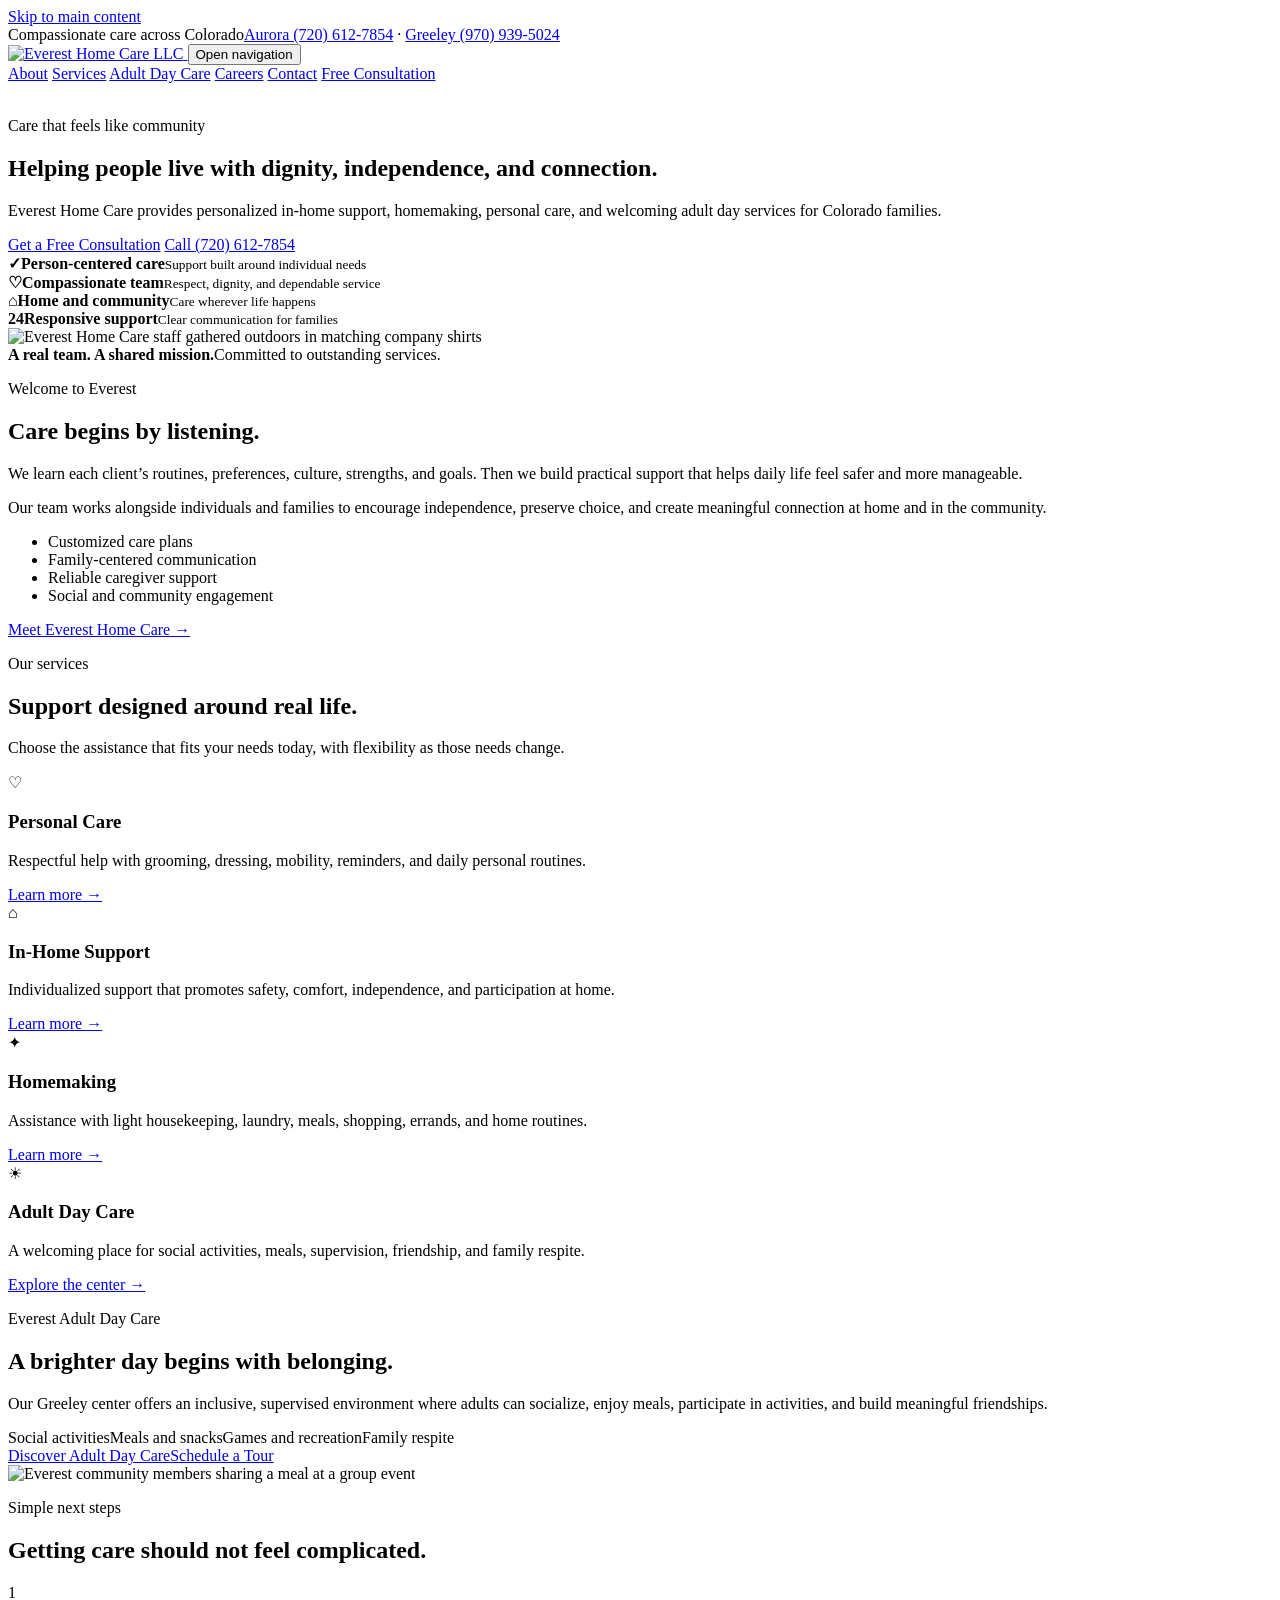
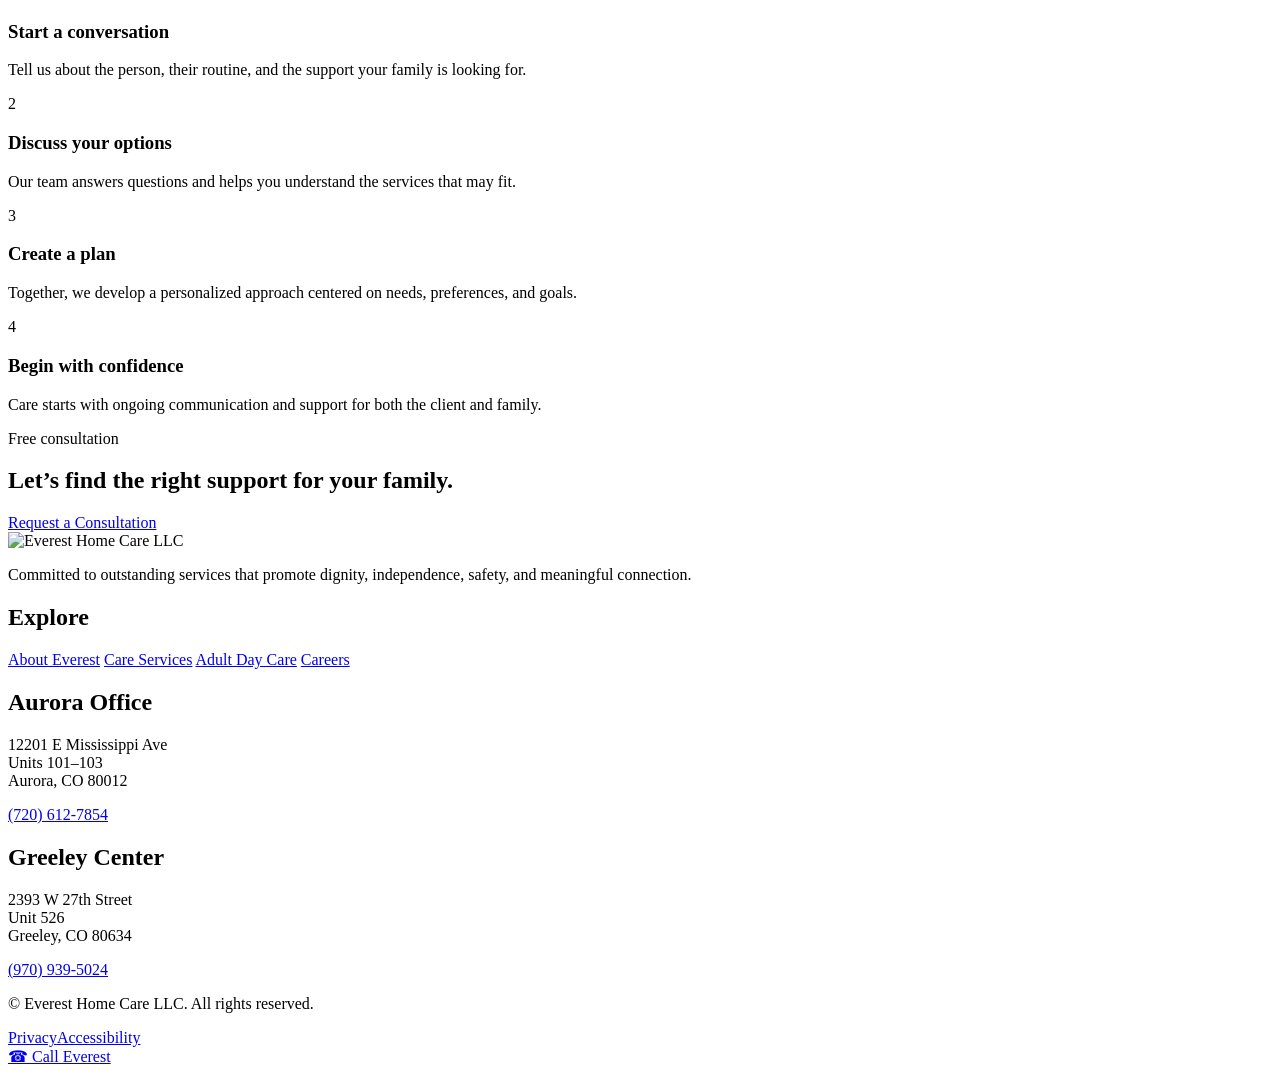
==== index.html @ 933181b7 "Add files via upload" ====
<!doctype html>
<html lang="en">
<head>
  <meta charset="utf-8">
  <meta name="viewport" content="width=device-width, initial-scale=1">
  <meta name="description" content="Personal care, in-home support, homemaking, and adult day care for Colorado families.">
  <meta name="theme-color" content="#08295b">
  <meta property="og:title" content="Everest Home Care | Compassionate Care in Colorado">
  <meta property="og:description" content="Personal care, in-home support, homemaking, and adult day care for Colorado families.">
  <meta property="og:type" content="website">
  <meta property="og:image" content="assets/images/community-outing.jpg">
  <title>Everest Home Care | Compassionate Care in Colorado</title>
  <link rel="icon" type="image/png" href="assets/images/favicon.png">
  <link rel="preconnect" href="https://fonts.googleapis.com">
  <link rel="preconnect" href="https://fonts.gstatic.com" crossorigin>
  <link href="https://fonts.googleapis.com/css2?family=DM+Sans:wght@400;500;600;700&family=Libre+Baskerville:wght@700&display=swap" rel="stylesheet">
  <link rel="stylesheet" href="assets/styles.css">
  
</head>
<body>
<a class="skip-link" href="#main">Skip to main content</a>
<div class="topbar"><div class="container"><span>Compassionate care across Colorado</span><span><a href="tel:+17206127854">Aurora (720) 612-7854</a> · <a href="tel:+19709395024">Greeley (970) 939-5024</a></span></div></div>

<header class="site-header">
  <div class="container nav-inner">
    <a class="logo-link" href="index.html" aria-label="Everest Home Care homepage">
      <img src="assets/images/everest-logo.png" alt="Everest Home Care LLC">
    </a>
    <button class="menu-toggle" aria-expanded="false" aria-controls="site-nav">
      <span></span><span></span><span></span><span class="sr-only">Open navigation</span>
    </button>
    <nav id="site-nav" class="site-nav" aria-label="Main navigation">
      <a href="about.html">About</a>
      <a href="services.html">Services</a>
      <a href="adult-day-care.html">Adult Day Care</a>
      <a href="careers.html">Careers</a>
      <a href="contact.html">Contact</a>
      <a class="button button-small" href="contact.html#consultation">Free Consultation</a>
    </nav>
  </div>
</header>

<main id="main">
<section class="hero">
  <img class="hero-bg" src="assets/images/community-outing.jpg" alt="">
  <div class="hero-overlay"></div>
  <div class="container hero-content reveal">
    <p class="eyebrow light">Care that feels like community</p>
    <h1>Helping people live with dignity, independence, and connection.</h1>
    <p>Everest Home Care provides personalized in-home support, homemaking, personal care, and welcoming adult day services for Colorado families.</p>
    <div class="button-row">
      <a class="button button-primary" href="contact.html#consultation">Get a Free Consultation</a>
      <a class="button button-ghost" href="tel:+17206127854">Call (720) 612-7854</a>
    </div>
  </div>
</section>

<section class="trust-strip">
  <div class="container trust-grid">
    <div><b>✓</b><span><strong>Person-centered care</strong><small>Support built around individual needs</small></span></div>
    <div><b>♡</b><span><strong>Compassionate team</strong><small>Respect, dignity, and dependable service</small></span></div>
    <div><b>⌂</b><span><strong>Home and community</strong><small>Care wherever life happens</small></span></div>
    <div><b>24</b><span><strong>Responsive support</strong><small>Clear communication for families</small></span></div>
  </div>
</section>

<section class="section">
  <div class="container split">
    <div class="photo-stack reveal">
      <img src="assets/images/everest-team.jpg" alt="Everest Home Care staff gathered outdoors in matching company shirts">
      <div class="photo-label"><strong>A real team. A shared mission.</strong><span>Committed to outstanding services.</span></div>
    </div>
    <div class="prose reveal">
      <p class="eyebrow">Welcome to Everest</p>
      <h2>Care begins by listening.</h2>
      <p>We learn each client’s routines, preferences, culture, strengths, and goals. Then we build practical support that helps daily life feel safer and more manageable.</p>
      <p>Our team works alongside individuals and families to encourage independence, preserve choice, and create meaningful connection at home and in the community.</p>
      <ul class="check-list">
        <li>Customized care plans</li>
        <li>Family-centered communication</li>
        <li>Reliable caregiver support</li>
        <li>Social and community engagement</li>
      </ul>
      <a class="text-link" href="about.html">Meet Everest Home Care →</a>
    </div>
  </div>
</section>

<section class="section soft" id="services">
  <div class="container">
    <div class="section-heading reveal">
      <p class="eyebrow">Our services</p>
      <h2>Support designed around real life.</h2>
      <p>Choose the assistance that fits your needs today, with flexibility as those needs change.</p>
    </div>
    <div class="cards four">
      <article class="card reveal"><span class="icon">♡</span><h3>Personal Care</h3><p>Respectful help with grooming, dressing, mobility, reminders, and daily personal routines.</p><a href="services.html#personal-care">Learn more →</a></article>
      <article class="card reveal"><span class="icon">⌂</span><h3>In-Home Support</h3><p>Individualized support that promotes safety, comfort, independence, and participation at home.</p><a href="services.html#in-home">Learn more →</a></article>
      <article class="card reveal"><span class="icon">✦</span><h3>Homemaking</h3><p>Assistance with light housekeeping, laundry, meals, shopping, errands, and home routines.</p><a href="services.html#homemaking">Learn more →</a></article>
      <article class="card dark reveal"><span class="icon">☀</span><h3>Adult Day Care</h3><p>A welcoming place for social activities, meals, supervision, friendship, and family respite.</p><a href="adult-day-care.html">Explore the center →</a></article>
    </div>
  </div>
</section>

<section class="section navy">
  <div class="container split reverse">
    <div class="prose reveal">
      <p class="eyebrow light">Everest Adult Day Care</p>
      <h2>A brighter day begins with belonging.</h2>
      <p>Our Greeley center offers an inclusive, supervised environment where adults can socialize, enjoy meals, participate in activities, and build meaningful friendships.</p>
      <div class="pill-grid">
        <span>Social activities</span><span>Meals and snacks</span><span>Games and recreation</span><span>Family respite</span>
      </div>
      <div class="button-row"><a class="button button-light" href="adult-day-care.html">Discover Adult Day Care</a><a class="button button-ghost" href="contact.html#tour">Schedule a Tour</a></div>
    </div>
    <img class="rounded-photo reveal" src="assets/images/community-meal.jpg" alt="Everest community members sharing a meal at a group event">
  </div>
</section>

<section class="section">
  <div class="container">
    <div class="section-heading center reveal"><p class="eyebrow">Simple next steps</p><h2>Getting care should not feel complicated.</h2></div>
    <div class="steps">
      <article class="reveal"><span>1</span><h3>Start a conversation</h3><p>Tell us about the person, their routine, and the support your family is looking for.</p></article>
      <article class="reveal"><span>2</span><h3>Discuss your options</h3><p>Our team answers questions and helps you understand the services that may fit.</p></article>
      <article class="reveal"><span>3</span><h3>Create a plan</h3><p>Together, we develop a personalized approach centered on needs, preferences, and goals.</p></article>
      <article class="reveal"><span>4</span><h3>Begin with confidence</h3><p>Care starts with ongoing communication and support for both the client and family.</p></article>
    </div>
  </div>
</section>

<section class="cta">
  <div class="container reveal">
    <div><p class="eyebrow light">Free consultation</p><h2>Let’s find the right support for your family.</h2></div>
    <a class="button button-primary" href="contact.html#consultation">Request a Consultation</a>
  </div>
</section>
</main>

<footer class="site-footer">
  <div class="container footer-grid">
    <div class="footer-about">
      <img src="assets/images/everest-logo.png" alt="Everest Home Care LLC">
      <p>Committed to outstanding services that promote dignity, independence, safety, and meaningful connection.</p>
    </div>
    <div>
      <h2>Explore</h2>
      <a href="about.html">About Everest</a>
      <a href="services.html">Care Services</a>
      <a href="adult-day-care.html">Adult Day Care</a>
      <a href="careers.html">Careers</a>
    </div>
    <div>
      <h2>Aurora Office</h2>
      <p>12201 E Mississippi Ave<br>Units 101–103<br>Aurora, CO 80012</p>
      <a href="tel:+17206127854">(720) 612-7854</a>
    </div>
    <div>
      <h2>Greeley Center</h2>
      <p>2393 W 27th Street<br>Unit 526<br>Greeley, CO 80634</p>
      <a href="tel:+19709395024">(970) 939-5024</a>
    </div>
  </div>
  <div class="container footer-bottom">
    <p>© <span data-year></span> Everest Home Care LLC. All rights reserved.</p>
    <div><a href="privacy.html">Privacy</a><a href="accessibility.html">Accessibility</a></div>
  </div>
</footer>
<a class="mobile-call" href="tel:+17206127854">☎ Call Everest</a>
<script src="assets/script.js"></script>

</body></html>
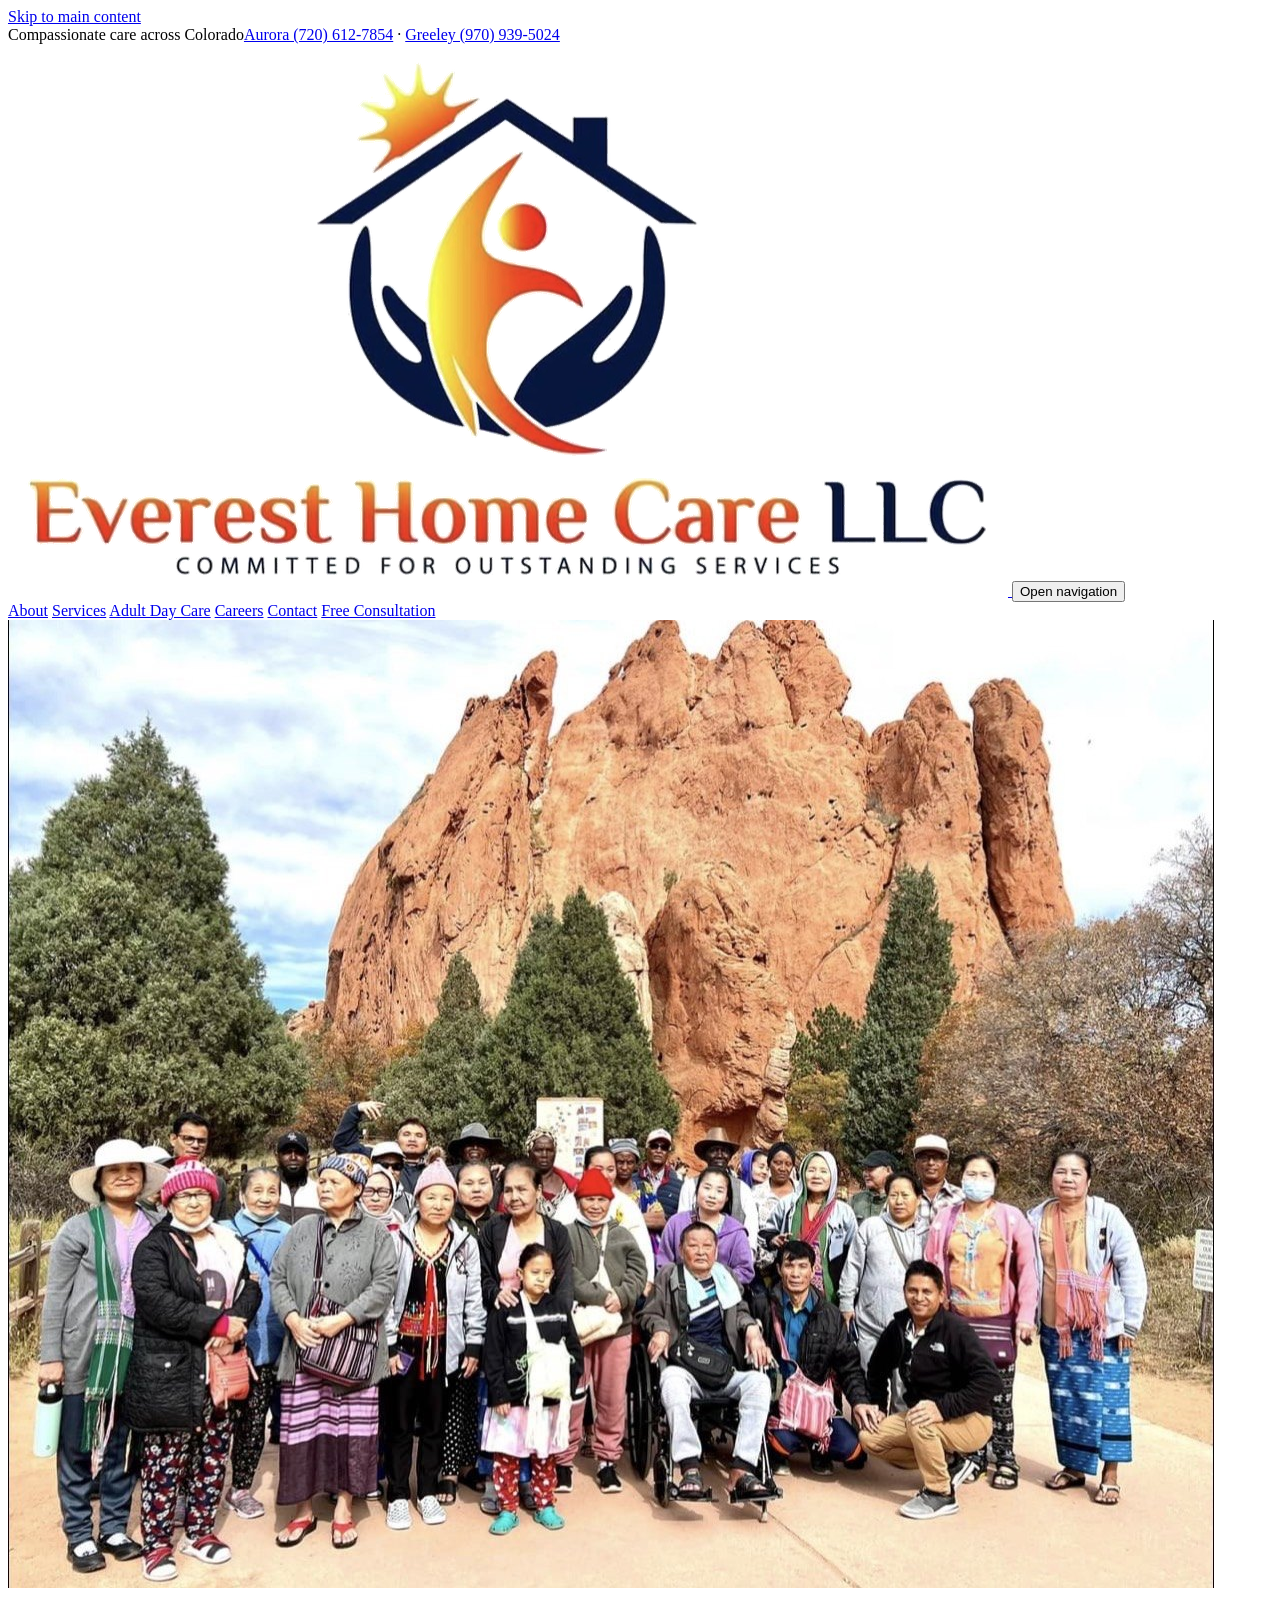
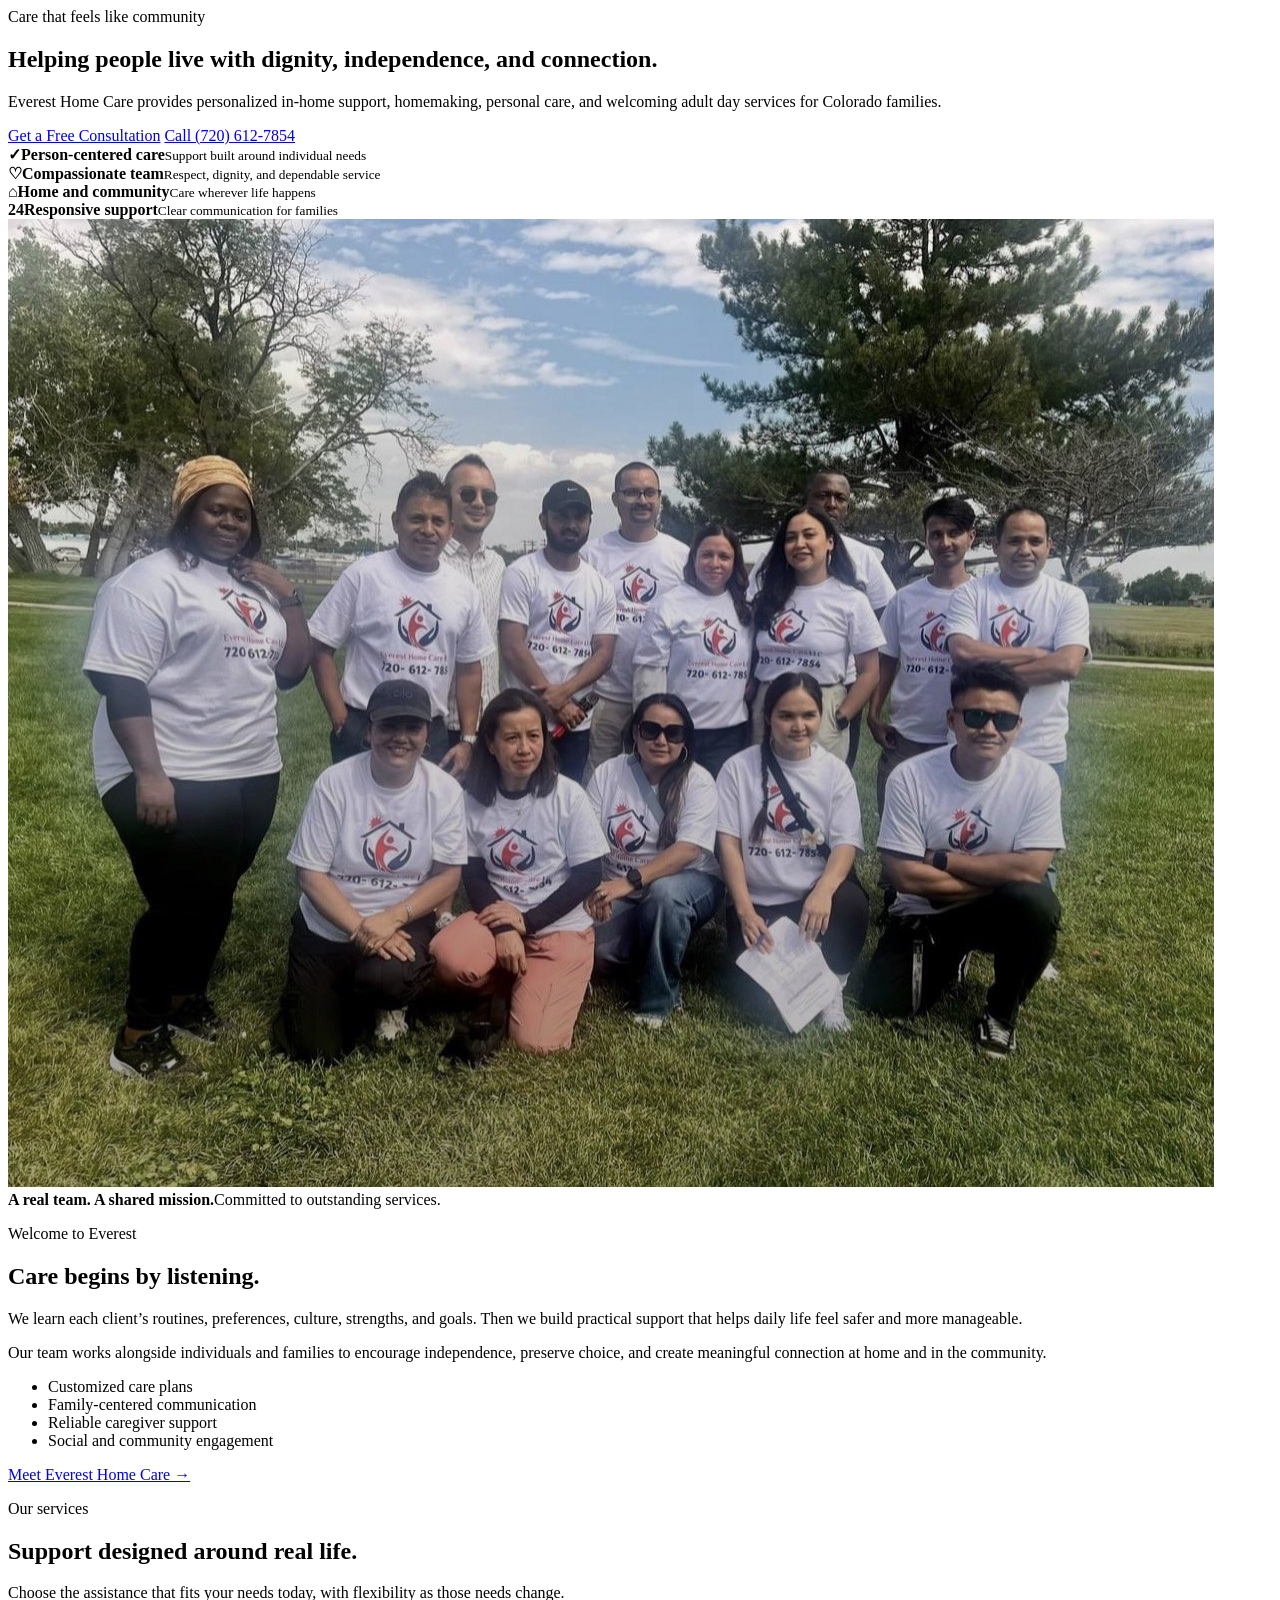
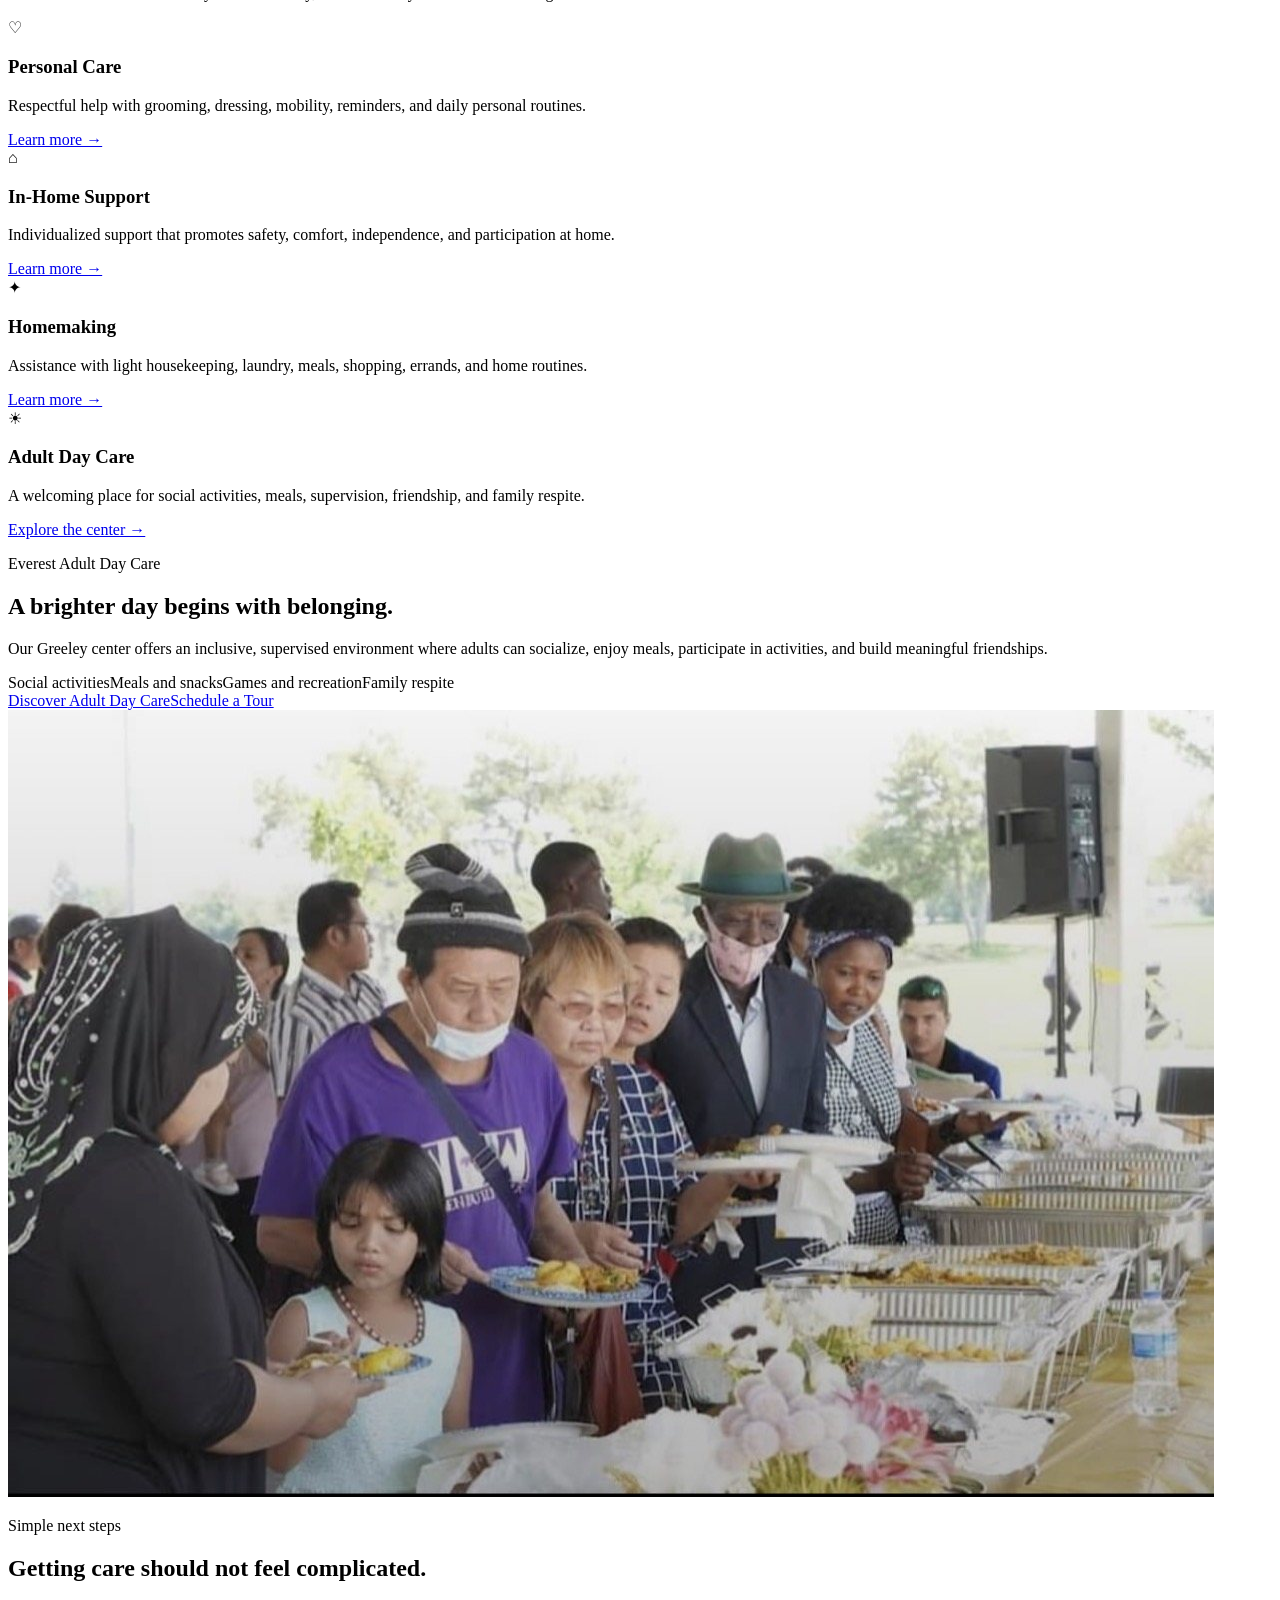
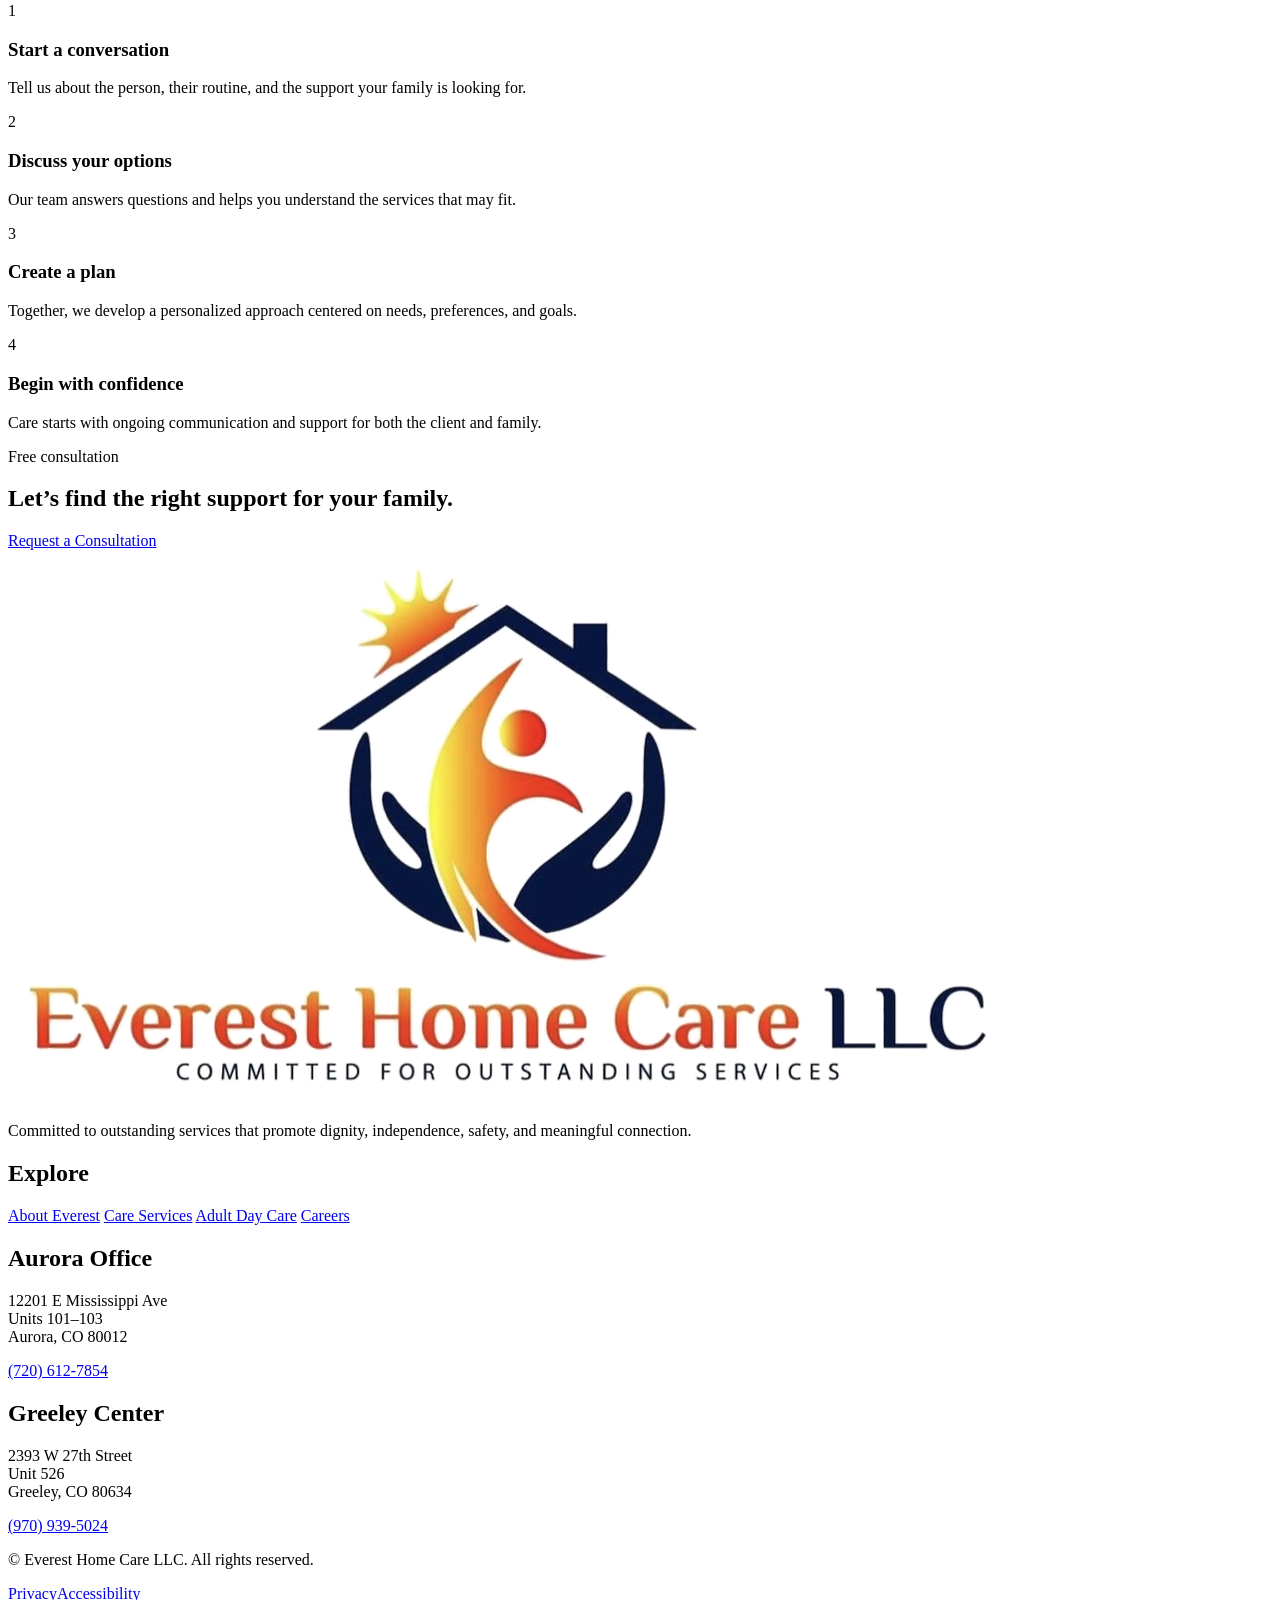
==== commit e15b7c1b: "Refactor image source paths in index.html Updated image source paths to remove 'assets/' prefix." ====
--- a/index.html
+++ b/index.html
@@ -10,7 +10,7 @@
   <meta property="og:type" content="website">
   <meta property="og:image" content="assets/images/community-outing.jpg">
   <title>Everest Home Care | Compassionate Care in Colorado</title>
-  <link rel="icon" type="image/png" href="assets/images/favicon.png">
+  <link rel="icon" type="image/png" href="favicon.png">
   <link rel="preconnect" href="https://fonts.googleapis.com">
   <link rel="preconnect" href="https://fonts.gstatic.com" crossorigin>
   <link href="https://fonts.googleapis.com/css2?family=DM+Sans:wght@400;500;600;700&family=Libre+Baskerville:wght@700&display=swap" rel="stylesheet">
@@ -24,7 +24,7 @@
 <header class="site-header">
   <div class="container nav-inner">
     <a class="logo-link" href="index.html" aria-label="Everest Home Care homepage">
-      <img src="assets/images/everest-logo.png" alt="Everest Home Care LLC">
+      <img src="everest-logo.png" alt="Everest Home Care LLC">
     </a>
     <button class="menu-toggle" aria-expanded="false" aria-controls="site-nav">
       <span></span><span></span><span></span><span class="sr-only">Open navigation</span>
@@ -42,7 +42,7 @@
 
 <main id="main">
 <section class="hero">
-  <img class="hero-bg" src="assets/images/community-outing.jpg" alt="">
+  <img class="hero-bg" src="community-outing.jpg" alt="">
   <div class="hero-overlay"></div>
   <div class="container hero-content reveal">
     <p class="eyebrow light">Care that feels like community</p>
@@ -67,7 +67,7 @@
 <section class="section">
   <div class="container split">
     <div class="photo-stack reveal">
-      <img src="assets/images/everest-team.jpg" alt="Everest Home Care staff gathered outdoors in matching company shirts">
+      <img src="everest-team.jpg" alt="Everest Home Care staff gathered outdoors in matching company shirts">
       <div class="photo-label"><strong>A real team. A shared mission.</strong><span>Committed to outstanding services.</span></div>
     </div>
     <div class="prose reveal">
@@ -113,7 +113,7 @@
       </div>
       <div class="button-row"><a class="button button-light" href="adult-day-care.html">Discover Adult Day Care</a><a class="button button-ghost" href="contact.html#tour">Schedule a Tour</a></div>
     </div>
-    <img class="rounded-photo reveal" src="assets/images/community-meal.jpg" alt="Everest community members sharing a meal at a group event">
+    <img class="rounded-photo reveal" src="community-meal.jpg" alt="Everest community members sharing a meal at a group event">
   </div>
 </section>
 
@@ -140,7 +140,7 @@
 <footer class="site-footer">
   <div class="container footer-grid">
     <div class="footer-about">
-      <img src="assets/images/everest-logo.png" alt="Everest Home Care LLC">
+      <img src="everest-logo.png" alt="Everest Home Care LLC">
       <p>Committed to outstanding services that promote dignity, independence, safety, and meaningful connection.</p>
     </div>
     <div>
@@ -169,4 +169,4 @@
 <a class="mobile-call" href="tel:+17206127854">☎ Call Everest</a>
 <script src="assets/script.js"></script>
 
-</body></html>+</body></html>
